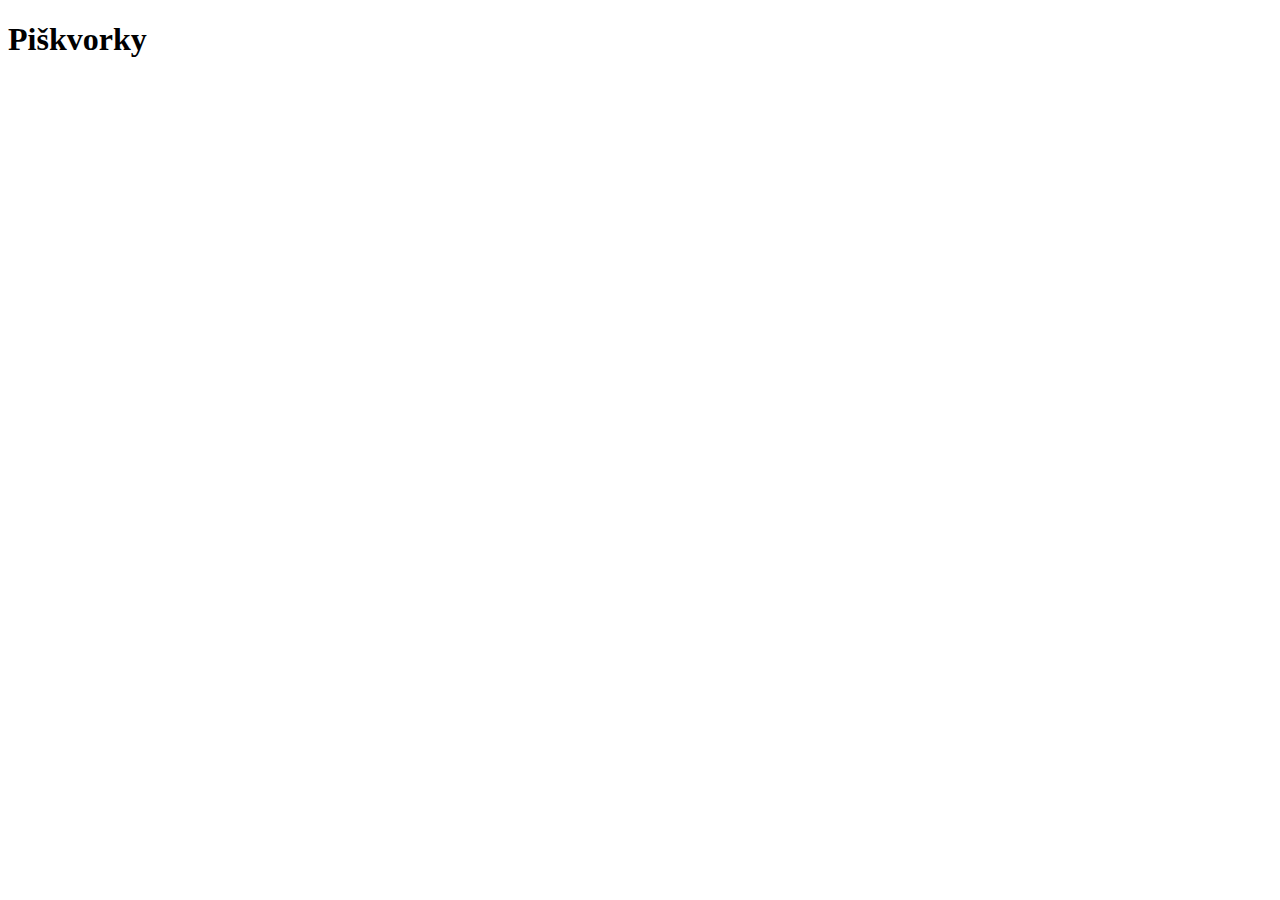
==== index.html @ eca22d3c "Napojení css a obrázek" ====
<!DOCTYPE html>
<html lang="cs">
  <head>
    <meta charset="UTF-8" />
    <meta http-equiv="X-UA-Compatible" content="IE=edge" />
    <meta name="viewport" content="width=device-width, initial-scale=1.0" />
    <title>Piškvorky</title>
    <link rel="stylesheet" type="text/css" href="styly.css" />
  </head>
  <body>
    <h1>Piškvorky</h1>
  </body>
</html>
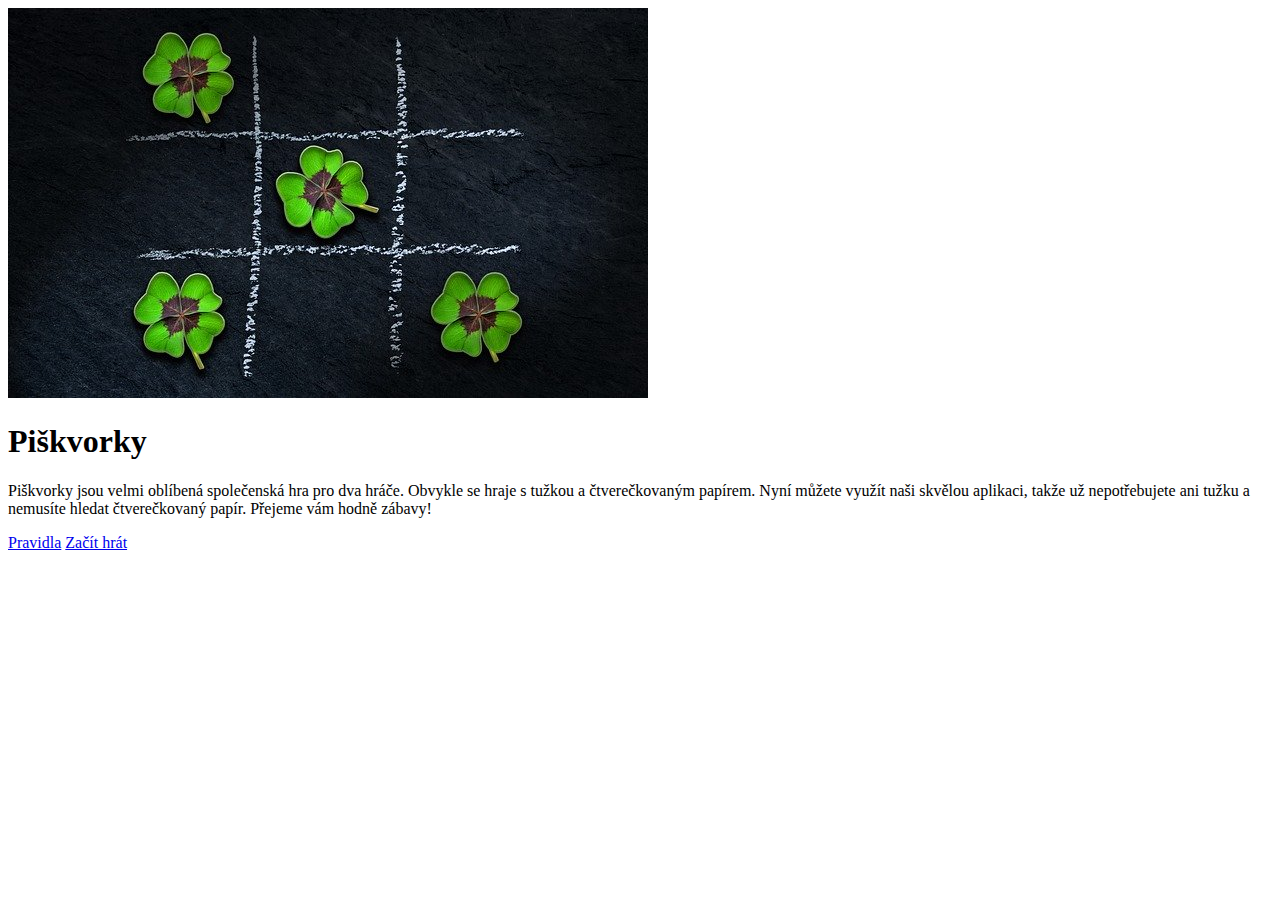
==== commit 92043af6: "Doplnění textů, obrázku a tagů do html" ====
--- a/index.html
+++ b/index.html
@@ -8,6 +8,24 @@
     <link rel="stylesheet" type="text/css" href="styly.css" />
   </head>
   <body>
-    <h1>Piškvorky</h1>
+    <header class="ctyrlistky">
+      <img src="uvodni.jpg" alt="Piškvorky čtyřlístky na černém pozadí" />
+    </header>
+
+    <main class="informace">
+      <h1>Piškvorky</h1>
+
+      <p>
+        Piškvorky jsou velmi oblíbená společenská hra pro dva hráče. Obvykle se
+        hraje s tužkou a čtverečkovaným papírem. Nyní můžete využít naši skvělou
+        aplikaci, takže už nepotřebujete ani tužku a nemusíte hledat
+        čtverečkovaný papír. Přejeme vám hodně zábavy!
+      </p>
+    </main>
+
+    <section class="tlacitka">
+      <a class="tlacitko_pravidla" href="index.html">Pravidla</a>
+      <a class="tlacitko_nova_hra" href="index.html">Začít hrát</a>
+    </section>
   </body>
 </html>
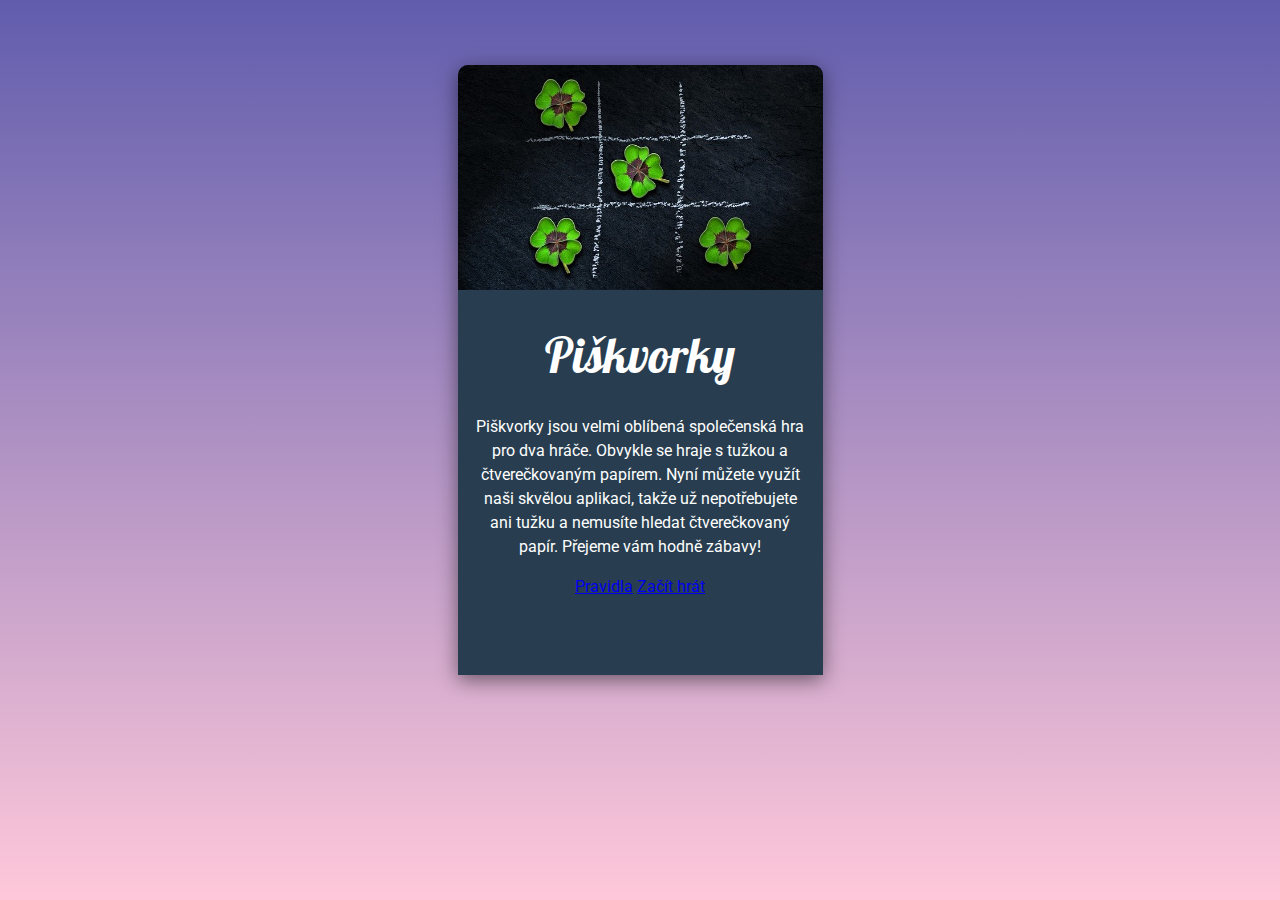
==== commit 1e1ea5d0: "CSS obrázek + informace, úprava html" ====
--- a/index.html
+++ b/index.html
@@ -6,26 +6,38 @@
     <meta name="viewport" content="width=device-width, initial-scale=1.0" />
     <title>Piškvorky</title>
     <link rel="stylesheet" type="text/css" href="styly.css" />
+    <link rel="preconnect" href="https://fonts.gstatic.com" />
+    <link
+      href="https://fonts.googleapis.com/css2?family=Lobster&family=Roboto&display=swap"
+      rel="stylesheet"
+    />
   </head>
   <body>
-    <header class="ctyrlistky">
-      <img src="uvodni.jpg" alt="Piškvorky čtyřlístky na černém pozadí" />
-    </header>
+    <main class="obsah">
+      <section class="ctyrlistky">
+        <img
+          src="uvodni.jpg"
+          alt="Piškvorky čtyřlístky na černém pozadí"
+          width="365"
+          height="225"
+        />
+      </section>
 
-    <main class="informace">
-      <h1>Piškvorky</h1>
+      <section class="informace">
+        <h1>Piškvorky</h1>
 
-      <p>
-        Piškvorky jsou velmi oblíbená společenská hra pro dva hráče. Obvykle se
-        hraje s tužkou a čtverečkovaným papírem. Nyní můžete využít naši skvělou
-        aplikaci, takže už nepotřebujete ani tužku a nemusíte hledat
-        čtverečkovaný papír. Přejeme vám hodně zábavy!
-      </p>
+        <p>
+          Piškvorky jsou velmi oblíbená společenská hra pro dva hráče. Obvykle
+          se hraje s tužkou a čtverečkovaným papírem. Nyní můžete využít naši
+          skvělou aplikaci, takže už nepotřebujete ani tužku a nemusíte hledat
+          čtverečkovaný papír. Přejeme vám hodně zábavy!
+        </p>
+      </section>
+
+      <section class="tlacitka">
+        <a class="tlacitko_pravidla" href="index.html">Pravidla</a>
+        <a class="tlacitko_nova_hra" href="index.html">Začít hrát</a>
+      </section>
     </main>
-
-    <section class="tlacitka">
-      <a class="tlacitko_pravidla" href="index.html">Pravidla</a>
-      <a class="tlacitko_nova_hra" href="index.html">Začít hrát</a>
-    </section>
   </body>
 </html>
--- a/styly.css
+++ b/styly.css
@@ -0,0 +1,49 @@
+html {
+  box-sizing: border-box;
+}
+*,
+::after,
+::before {
+  box-sizing: inherit;
+}
+
+body {
+  margin: 0;
+  padding: 0;
+  background: linear-gradient(#615dad, #ffc8da);
+  background-size: 100vw 100vh;
+  background-repeat: no-repeat;
+  display: flex;
+  justify-content: center;
+}
+
+.obsah {
+  width: 365px;
+  height: 610px;
+  background-color: #283e50;
+  border-radius: 10px 10px 0 0;
+  margin: 65px;
+  box-shadow: 0 5px 20px rgba(0, 0, 0, 0.5);
+  color: #ffffff;
+  font-family: 'Roboto', sans-serif;
+  text-align: center;
+  font-size: 16px;
+  line-height: 1.5;
+}
+
+.ctyrlistky img {
+  border-radius: 10px 10px 0 0;
+}
+
+.informace {
+  margin: 0;
+  padding: 0 15px;
+}
+
+.informace h1 {
+  margin: 30px 0;
+  font-family: 'Lobster', cursive;
+  font-weight: normal;
+  font-size: 48px;
+  line-height: 1.2;
+}
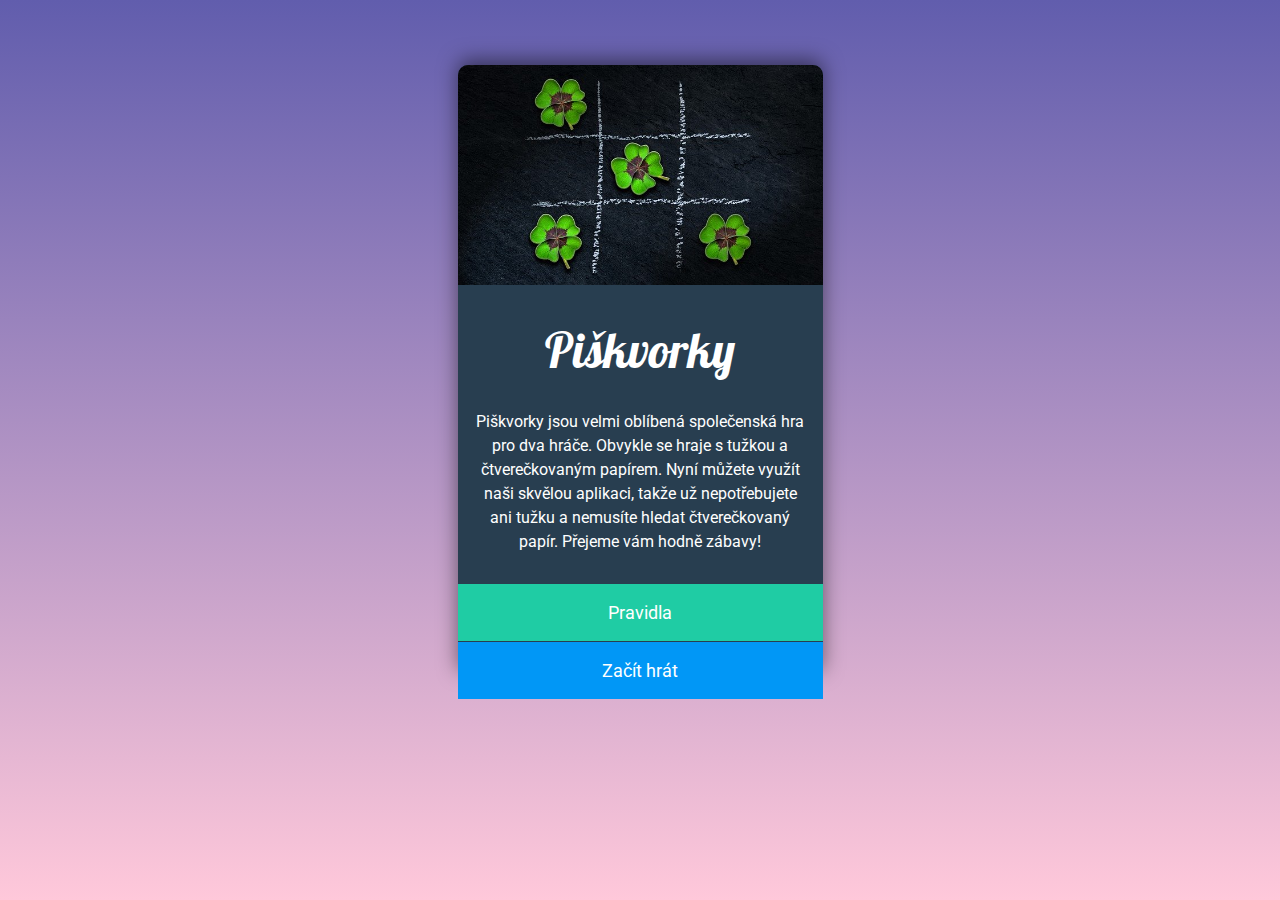
==== commit 9c62ba0e: "Obrázek rozměry html + padding a margin obsahu css" ====
--- a/index.html
+++ b/index.html
@@ -19,14 +19,14 @@
           src="uvodni.jpg"
           alt="Piškvorky čtyřlístky na černém pozadí"
           width="365"
-          height="225"
+          height="220"
         />
       </section>
 
       <section class="informace">
-        <h1>Piškvorky</h1>
+        <h1 class="nazev">Piškvorky</h1>
 
-        <p>
+        <p class="popis">
           Piškvorky jsou velmi oblíbená společenská hra pro dva hráče. Obvykle
           se hraje s tužkou a čtverečkovaným papírem. Nyní můžete využít naši
           skvělou aplikaci, takže už nepotřebujete ani tužku a nemusíte hledat
--- a/styly.css
+++ b/styly.css
@@ -23,12 +23,13 @@
   background-color: #283e50;
   border-radius: 10px 10px 0 0;
   margin: 65px;
-  box-shadow: 0 5px 20px rgba(0, 0, 0, 0.5);
+  box-shadow: 0 -5px 20px rgba(0, 0, 0, 0.5);
   color: #ffffff;
   font-family: 'Roboto', sans-serif;
   text-align: center;
   font-size: 16px;
   line-height: 1.5;
+  padding: 0;
 }
 
 .ctyrlistky img {
@@ -40,10 +41,44 @@
   padding: 0 15px;
 }
 
-.informace h1 {
+.nazev {
   margin: 30px 0;
   font-family: 'Lobster', cursive;
   font-weight: normal;
   font-size: 48px;
   line-height: 1.2;
 }
+
+.popis {
+  margin-bottom: 30px;
+}
+
+.tlacitka {
+  display: flex;
+  flex-direction: column;
+}
+
+.tlacitka a {
+  text-decoration: none;
+  color: #ffffff;
+  display: block;
+  padding: 15px 0;
+  font-size: 18px;
+}
+
+.tlacitko_pravidla {
+  background-color: #1fcca4;
+  border-bottom: 1px solid #283e50;
+}
+
+.tlacitko_pravidla:hover {
+  background-color: #1cbb96;
+}
+
+.tlacitko_nova_hra {
+  background-color: #0197f6;
+}
+
+.tlacitko_nova_hra:hover {
+  background-color: #0090e9;
+}
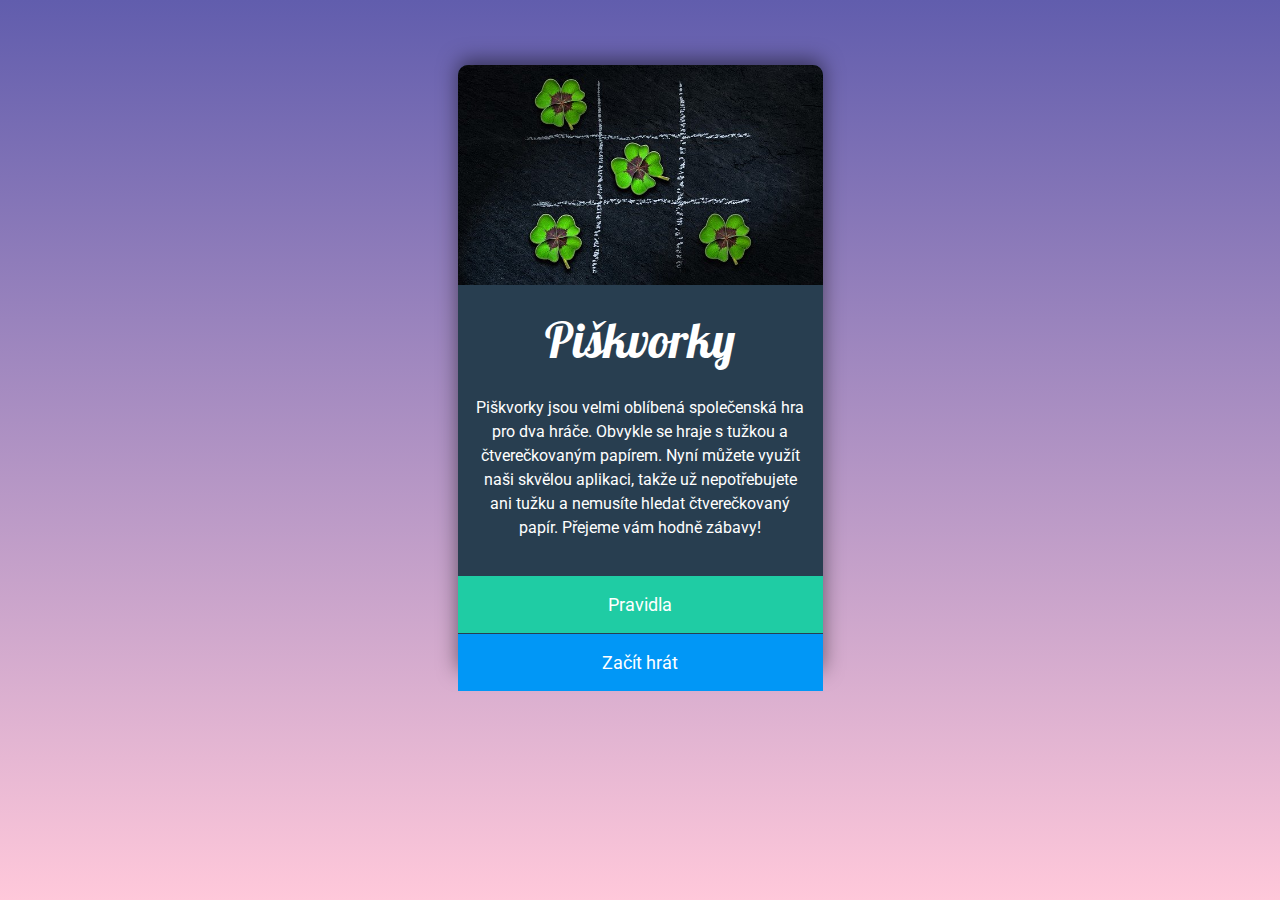
==== commit 964fa643: "BEM html + css" ====
--- a/index.html
+++ b/index.html
@@ -13,20 +13,19 @@
     />
   </head>
   <body>
-    <main class="obsah">
-      <section class="ctyrlistky">
+    <main class="piskvorky">
+      <section class="hlavicka">
         <img
+          class="hlavicka__obrazek"
           src="uvodni.jpg"
-          alt="Piškvorky čtyřlístky na černém pozadí"
-          width="365"
-          height="220"
+          alt="Čtyřlístky na černém pozadí"
         />
       </section>
 
       <section class="informace">
-        <h1 class="nazev">Piškvorky</h1>
+        <h1 class="informace__nadpis">Piškvorky</h1>
 
-        <p class="popis">
+        <p class="informace__text">
           Piškvorky jsou velmi oblíbená společenská hra pro dva hráče. Obvykle
           se hraje s tužkou a čtverečkovaným papírem. Nyní můžete využít naši
           skvělou aplikaci, takže už nepotřebujete ani tužku a nemusíte hledat
@@ -34,9 +33,9 @@
         </p>
       </section>
 
-      <section class="tlacitka">
-        <a class="tlacitko_pravidla" href="index.html">Pravidla</a>
-        <a class="tlacitko_nova_hra" href="index.html">Začít hrát</a>
+      <section class="tlacitko">
+        <a class="tlacitko--zelene" href="index.html">Pravidla</a>
+        <a class="tlacitko--modre" href="index.html">Začít hrát</a>
       </section>
     </main>
   </body>
--- a/styly.css
+++ b/styly.css
@@ -11,13 +11,14 @@
   margin: 0;
   padding: 0;
   background: linear-gradient(#615dad, #ffc8da);
-  background-size: 100vw 100vh;
+  height: 100vh;
   background-repeat: no-repeat;
+  background-attachment: fixed;
   display: flex;
   justify-content: center;
 }
 
-.obsah {
+.piskvorky {
   width: 365px;
   height: 610px;
   background-color: #283e50;
@@ -32,33 +33,32 @@
   padding: 0;
 }
 
-.ctyrlistky img {
+.hlavicka__obrazek {
+  width: 365px;
+  height: 220px;
   border-radius: 10px 10px 0 0;
 }
 
 .informace {
   margin: 0;
-  padding: 0 15px;
+  padding: 20px 15px;
 }
 
-.nazev {
-  margin: 30px 0;
+.informace__nadpis {
+  margin: 0;
+  padding-bottom: 10px;
   font-family: 'Lobster', cursive;
   font-weight: normal;
   font-size: 48px;
   line-height: 1.2;
 }
 
-.popis {
-  margin-bottom: 30px;
-}
-
-.tlacitka {
+.tlacitko {
   display: flex;
   flex-direction: column;
 }
 
-.tlacitka a {
+.tlacitko a {
   text-decoration: none;
   color: #ffffff;
   display: block;
@@ -66,19 +66,19 @@
   font-size: 18px;
 }
 
-.tlacitko_pravidla {
+.tlacitko--zelene {
   background-color: #1fcca4;
   border-bottom: 1px solid #283e50;
 }
 
-.tlacitko_pravidla:hover {
+.tlacitko--zelene:hover {
   background-color: #1cbb96;
 }
 
-.tlacitko_nova_hra {
+.tlacitko--modre {
   background-color: #0197f6;
 }
 
-.tlacitko_nova_hra:hover {
+.tlacitko--modre:hover {
   background-color: #0090e9;
 }
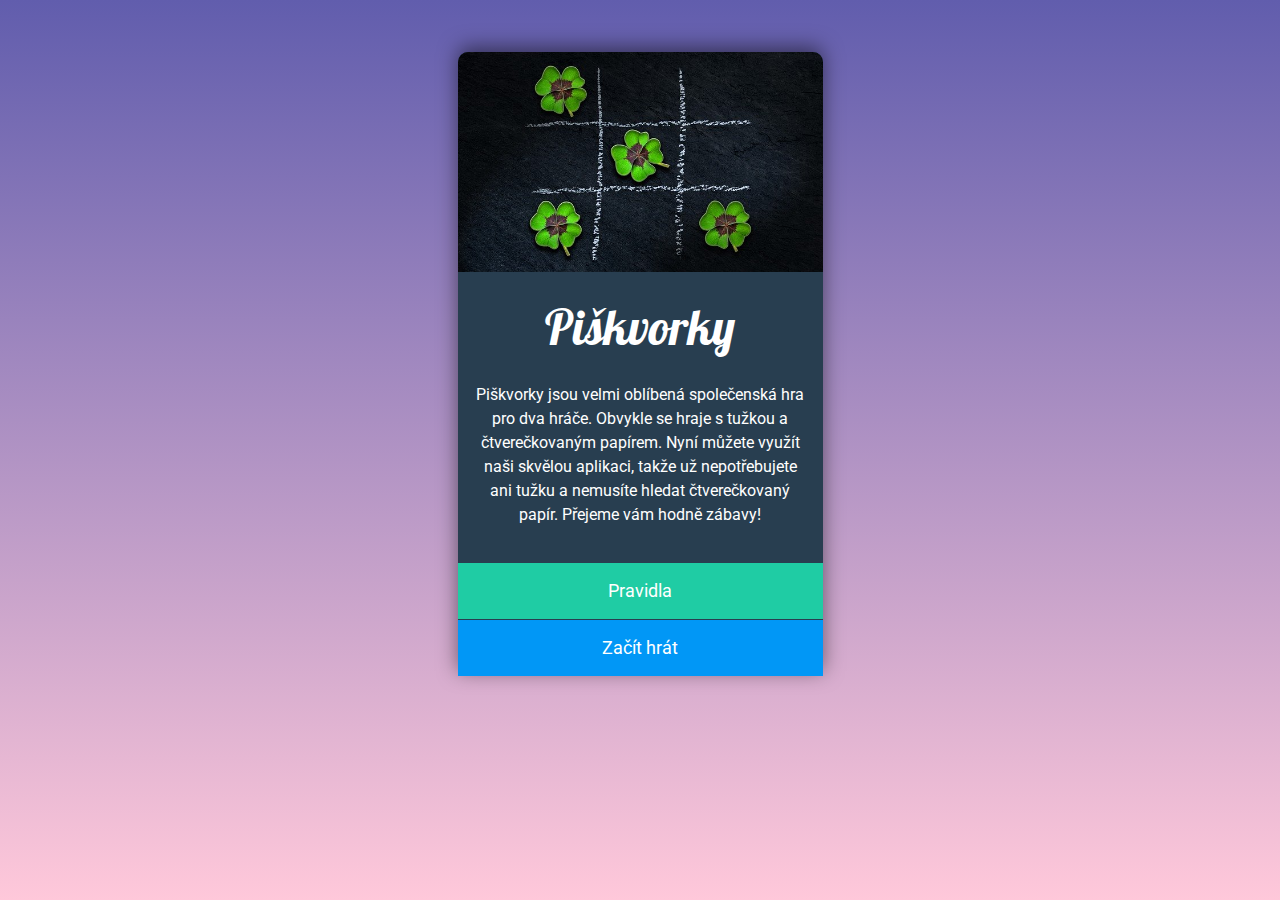
==== commit b9f61a4a: "Hra HTML" ====
--- a/index.html
+++ b/index.html
@@ -33,9 +33,9 @@
         </p>
       </section>
 
-      <section class="tlacitko">
-        <a class="tlacitko--zelene" href="index.html">Pravidla</a>
-        <a class="tlacitko--modre" href="index.html">Začít hrát</a>
+      <section class="piskvorky__tlacitko">
+        <a class="piskvorky__tlacitko--zelene" href="pravidla.html">Pravidla</a>
+        <a class="piskvorky__tlacitko--modre" href="hra.html">Začít hrát</a>
       </section>
     </main>
   </body>
--- a/styly.css
+++ b/styly.css
@@ -11,7 +11,6 @@
   margin: 0;
   padding: 0;
   background: linear-gradient(#615dad, #ffc8da);
-  height: 100vh;
   background-repeat: no-repeat;
   background-attachment: fixed;
   display: flex;
@@ -20,15 +19,14 @@
 
 .piskvorky {
   width: 365px;
-  height: 610px;
   background-color: #283e50;
   border-radius: 10px 10px 0 0;
-  margin: 65px;
+  margin: 3.25rem;
   box-shadow: 0 -5px 20px rgba(0, 0, 0, 0.5);
   color: #ffffff;
   font-family: 'Roboto', sans-serif;
   text-align: center;
-  font-size: 16px;
+  font-size: 1rem;
   line-height: 1.5;
   padding: 0;
 }
@@ -41,44 +39,132 @@
 
 .informace {
   margin: 0;
-  padding: 20px 15px;
+  padding: 1.25rem 0.938rem;
 }
 
 .informace__nadpis {
   margin: 0;
-  padding-bottom: 10px;
+  padding-bottom: 0.625rem;
   font-family: 'Lobster', cursive;
   font-weight: normal;
-  font-size: 48px;
+  font-size: 3rem;
   line-height: 1.2;
 }
 
-.tlacitko {
-  display: flex;
-  flex-direction: column;
-}
-
-.tlacitko a {
+.piskvorky__tlacitko a {
   text-decoration: none;
   color: #ffffff;
   display: block;
-  padding: 15px 0;
-  font-size: 18px;
+  text-align: center;
+  padding: 0.938rem 0;
+  font-size: 1.1rem;
 }
 
-.tlacitko--zelene {
+.piskvorky__tlacitko--zelene {
   background-color: #1fcca4;
   border-bottom: 1px solid #283e50;
 }
 
-.tlacitko--zelene:hover {
+.piskvorky__tlacitko--zelene:hover,
+.piskvorky__tlacitko--zelene:focus {
   background-color: #1cbb96;
 }
 
-.tlacitko--modre {
+.piskvorky__tlacitko--modre {
   background-color: #0197f6;
 }
 
-.tlacitko--modre:hover {
+.piskvorky__tlacitko--modre:hover,
+.piskvorky__tlacitko--modre:focus {
   background-color: #0090e9;
 }
+
+/* mobile first: úzká obrazovka / mobilní zařízení */
+.pravidla {
+  max-width: 800px;
+  background-color: #283e50;
+  border-radius: 10px 10px 0 0;
+  margin: 3.25rem;
+  box-shadow: 0 -5px 20px rgba(0, 0, 0, 0.5);
+  color: #ffffff;
+  font-family: 'Roboto', sans-serif;
+  text-align: left;
+  font-size: 1rem;
+  line-height: 1.5;
+}
+
+.prehled-pravidel {
+  margin-top: 0.625rem;
+  padding: 0.625rem;
+}
+
+.prehled-pravidel__nadpis {
+  margin: 0;
+  padding-bottom: 0.625rem;
+  font-family: 'Lobster', cursive;
+  font-weight: normal;
+  text-align: center;
+  font-size: 2.5rem;
+  line-height: 1.2;
+}
+
+.prehled-pravidel__text li {
+  padding: 0 0 0.625rem 0.625rem;
+}
+
+.prehled-pravidel__text--kolecko-bile,
+.prehled-pravidel__text--krizek-bily {
+  width: 1em;
+  height: 1em;
+  filter: invert(100%);
+}
+
+.ukazky-ze-hry {
+  padding: 0;
+}
+
+.priklad {
+  font-size: 1rem;
+  text-align: center;
+  margin-bottom: 2.5rem;
+}
+
+.priklad__obrazek {
+  width: 100%;
+}
+
+.priklad__text {
+  font-style: italic;
+  padding-top: 0.3rem;
+}
+
+/* široká obrazovka / tablet */
+@media only screen and (min-width: 600px) {
+  .pravidla {
+    font-size: 1.2rem;
+  }
+  .prehled-pravidel__nadpis {
+    font-size: 3rem;
+  }
+  .prehled-pravidel {
+    padding: 1rem 1.5rem, 1rem 1rem;
+  }
+  .ukazky-ze-hry {
+    padding: 1.875rem 1.875rem 0 1.875rem;
+    display: flex;
+    flex-wrap: wrap;
+    justify-content: space-between;
+  }
+  .priklad {
+    margin: 0;
+    padding-bottom: 2.5rem;
+    width: calc((100% - 1.875rem) / 2);
+  }
+}
+
+/* ultra široká obrazovka / PC */
+@media only screen and (min-width: 1200px) {
+  .pravidla {
+    max-width: 1000px;
+  }
+}
